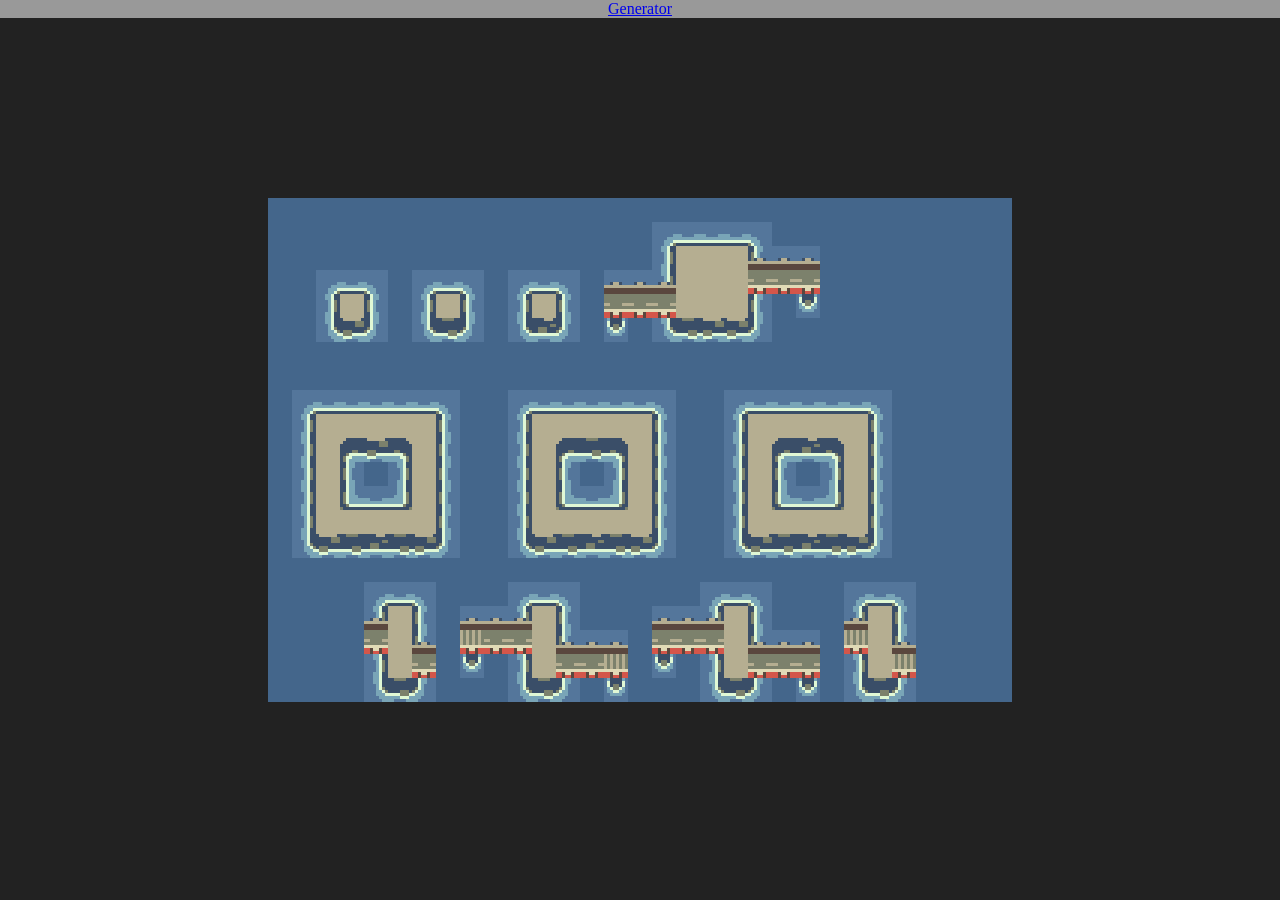
==== editor.html @ a376ebac "yet another commit" ====
<!DOCTYPE html>
<html lang="en">
<head>
    <meta charset="UTF-8">
    <meta name="viewport" content="width=device-width, initial-scale=1.0">
    <title>Data</title>
    <link rel="stylesheet" href="index.css">
</head>
<body>
    <div class="top">
        <div>
            <div><a href="index.html">Generator</a></div>
        </div>
    </div>

    <canvas></canvas>
    <script src="seedrandom.min.js"></script>
    <script src="editor.js"></script>
</body>
</html>
---- index.css ----
html, body {
    margin: 0;
    padding: 0;
    display: flex;
    justify-content: center;
    align-items: center;
    height: 100svh;
    background-color: #222;
    overflow: hidden;
}

canvas {
    background-color: #000;
}

.top {
    position: fixed;
    top: 0;
    left: 0;
    width: 100%;
    background-color: #999;
    z-index: 10;
    display: flex;
    justify-content: center;
    align-items: center;
}
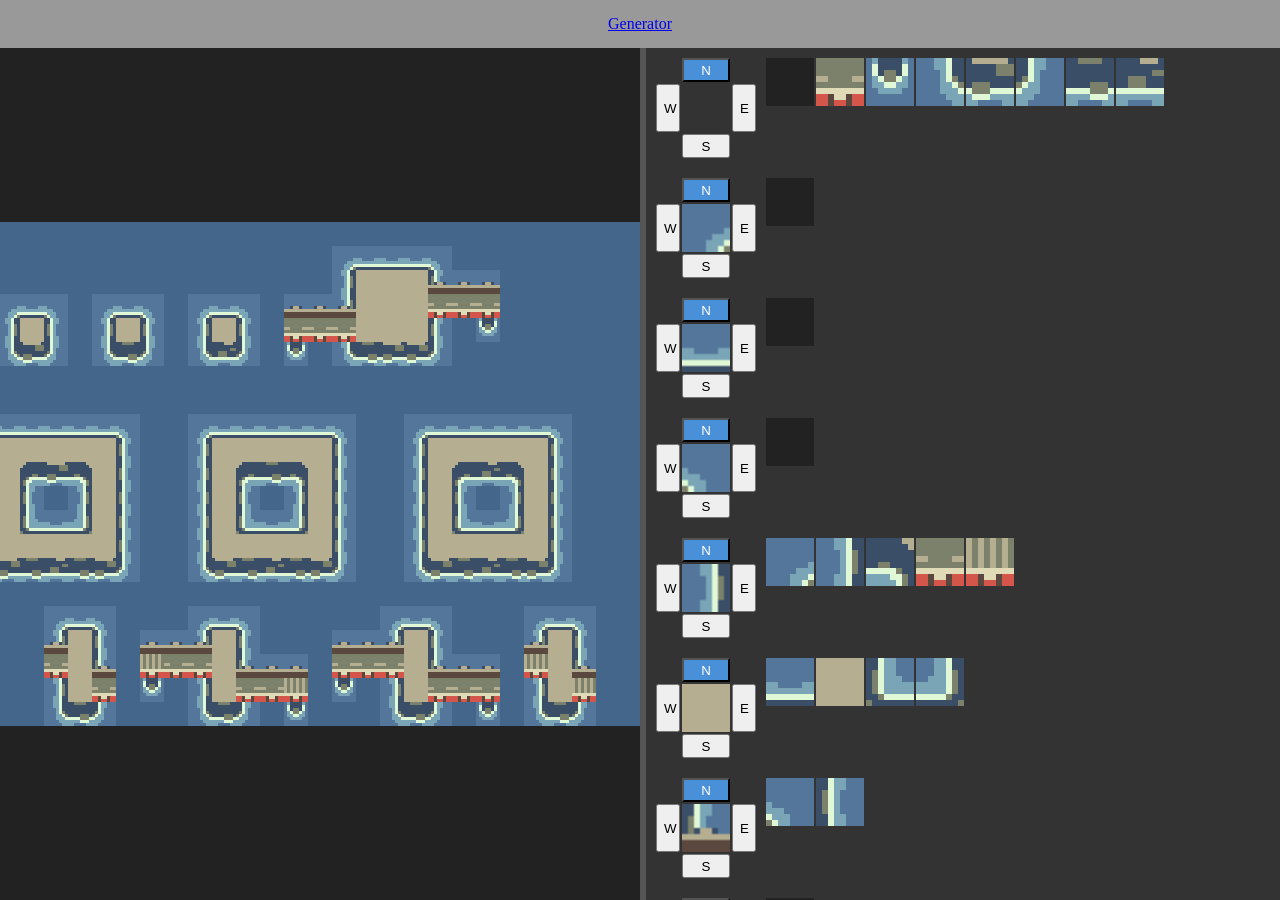
==== commit 9c6f00a2: "yet another commit" ====
--- a/editor.html
+++ b/editor.html
@@ -13,7 +13,15 @@
         </div>
     </div>
 
-    <canvas></canvas>
+    <div class="editor-content">
+        <div class="pane pane-left">
+            <canvas></canvas>
+        </div>
+        <div class="gutter"></div>
+        <div class="pane pane-right">
+        </div>
+    </div>
+
     <script src="seedrandom.min.js"></script>
     <script src="editor.js"></script>
 </body>
--- a/index.css
+++ b/index.css
@@ -1,9 +1,20 @@
-html, body {
+html {
+    margin: 0;
+    padding: 0;
+    width: 100svw;
+    height: 100svh;
+    background-color: #222;
+    overflow: hidden;
+}
+
+body {
     margin: 0;
     padding: 0;
     display: flex;
-    justify-content: center;
-    align-items: center;
+    flex-direction: column;
+    justify-content: flex-start;
+    align-items: stretch;
+    width: 100svw;
     height: 100svh;
     background-color: #222;
     overflow: hidden;
@@ -11,16 +22,101 @@
 
 canvas {
     background-color: #000;
+    width: 100px;
 }
 
 .top {
-    position: fixed;
-    top: 0;
-    left: 0;
+    position: static;
+    flex: 0 0 48px;
+    height: 48px;
     width: 100%;
     background-color: #999;
-    z-index: 10;
     display: flex;
     justify-content: center;
     align-items: center;
+}
+
+.editor-content {
+    flex: 1 1 auto;
+    display: flex;
+    flex-direction: row;
+    min-height: 0;
+    width: 100%;
+}
+
+.editor-content .pane {
+    overflow: auto;
+}
+
+.editor-content .pane-left {
+    flex: 0 0 50%;
+    display: flex;
+    justify-content: center;
+    align-items: center;
+}
+
+.editor-content .pane-right {
+    flex: 1 1 auto;
+    background-color: #333;
+}
+
+.editor-content .gutter {
+    flex: 0 0 6px;
+    cursor: col-resize;
+    background-color: #555;
+}
+
+.editor-content .pane-right > div {
+    padding: 10px;
+    display: flex;
+    gap: 10px;
+}
+
+.grid {
+    display: grid;
+    grid-template-columns: repeat(3, auto);
+    grid-template-rows: repeat(3, auto);
+    grid-template-areas:
+        ".    n     ."
+        "w    thumb e"
+        ".    s     .";
+    justify-items: center;
+    align-items: center;
+    gap: 2px;
+}
+
+.grid .thumb  { grid-area: thumb; }
+/* --thumb-w & --thumb-w set in js */
+.grid .dir-n, .grid .dir-s { box-sizing: border-box; width: var(--thumb-w); height: calc(var(--thumb-w) / 2); min-height: 0; }
+.grid .dir-e, .grid .dir-w { box-sizing: border-box; height: var(--thumb-h); width: calc(var(--thumb-h) / 2); min-width: 0; }
+.grid .dir-n  { grid-area: n; }
+.grid .dir-e  { grid-area: e; }
+.grid .dir-s  { grid-area: s; }
+.grid .dir-w  { grid-area: w; }
+
+.grid button.active {
+    background-color: #4a90d9;
+    color: #fff;
+}
+
+.side-content {
+    display: flex;
+    flex-wrap: wrap;
+    gap: 2px;
+}
+
+.tile-thumb {
+    background-repeat: no-repeat;
+    image-rendering: pixelated;
+    background-color: #222;
+}
+
+.generator-content {
+    flex: 1 1 auto;
+    display: flex;
+    justify-content: center;
+    align-items: center;
+    min-height: 0;
+    width: 100%;
+    overflow: auto;
 }
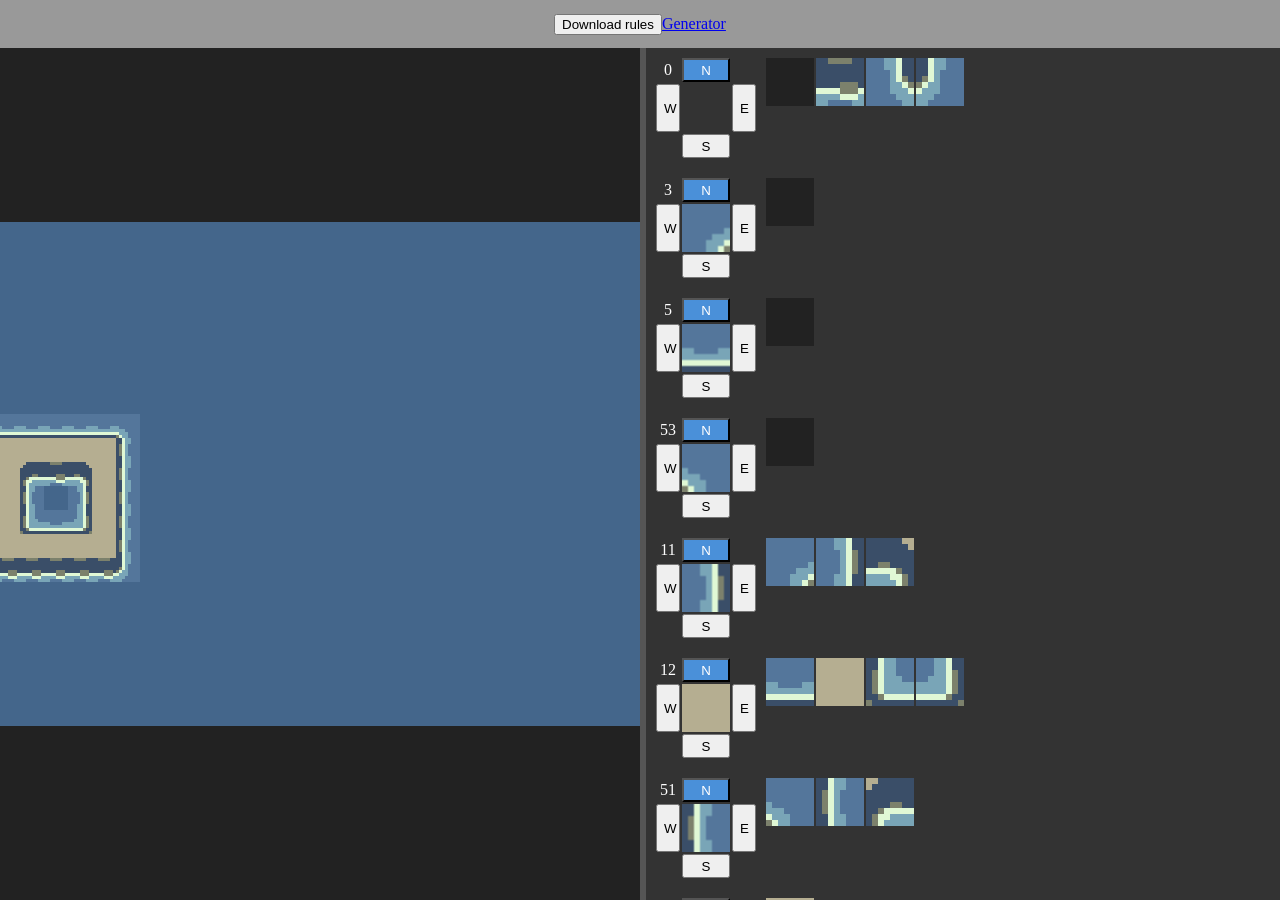
==== commit c2541a58: "yet another commit" ====
--- a/editor.html
+++ b/editor.html
@@ -8,6 +8,9 @@
 </head>
 <body>
     <div class="top">
+        <div>
+            <div><button id="download-rules">Download rules</button></div>
+        </div>
         <div>
             <div><a href="index.html">Generator</a></div>
         </div>
--- a/index.css
+++ b/index.css
@@ -94,6 +94,10 @@
 .grid .dir-s  { grid-area: s; }
 .grid .dir-w  { grid-area: w; }
 
+.grid .gid {
+    color: #fff;
+}
+
 .grid button.active {
     background-color: #4a90d9;
     color: #fff;
